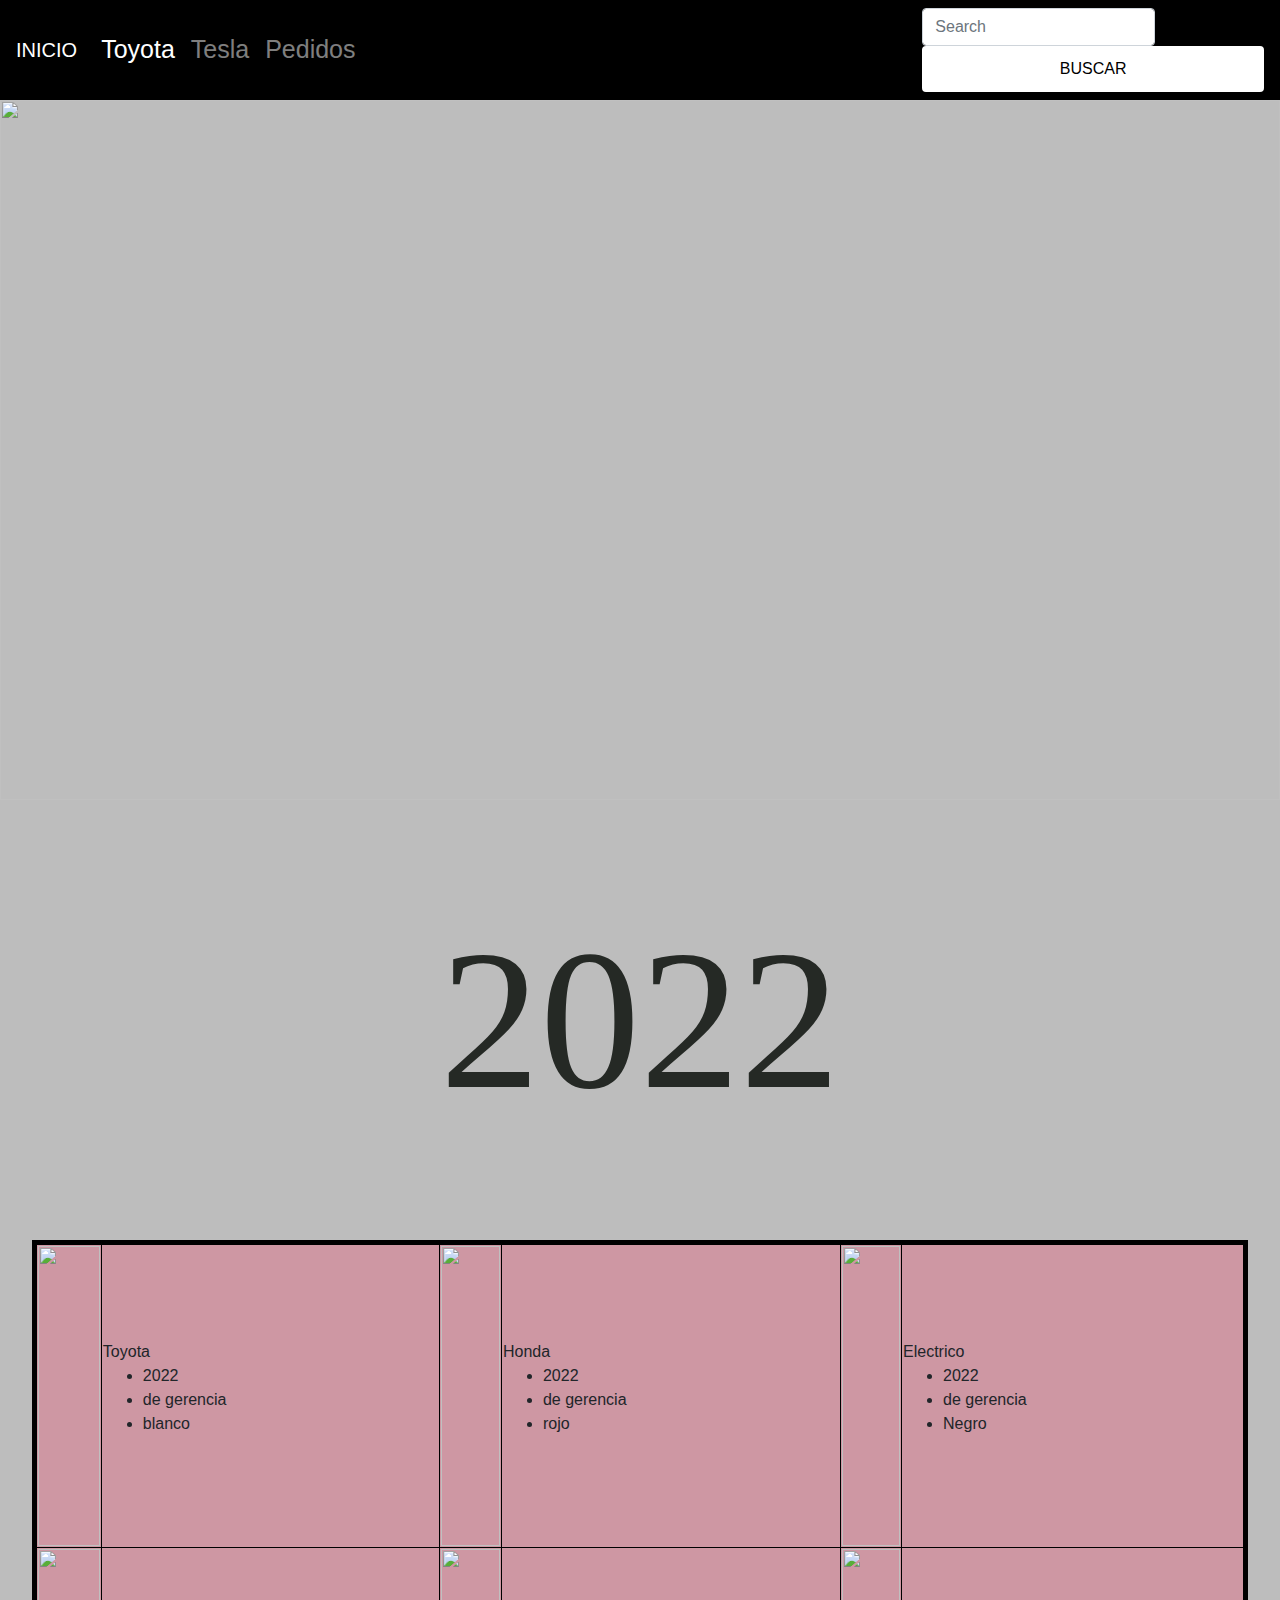
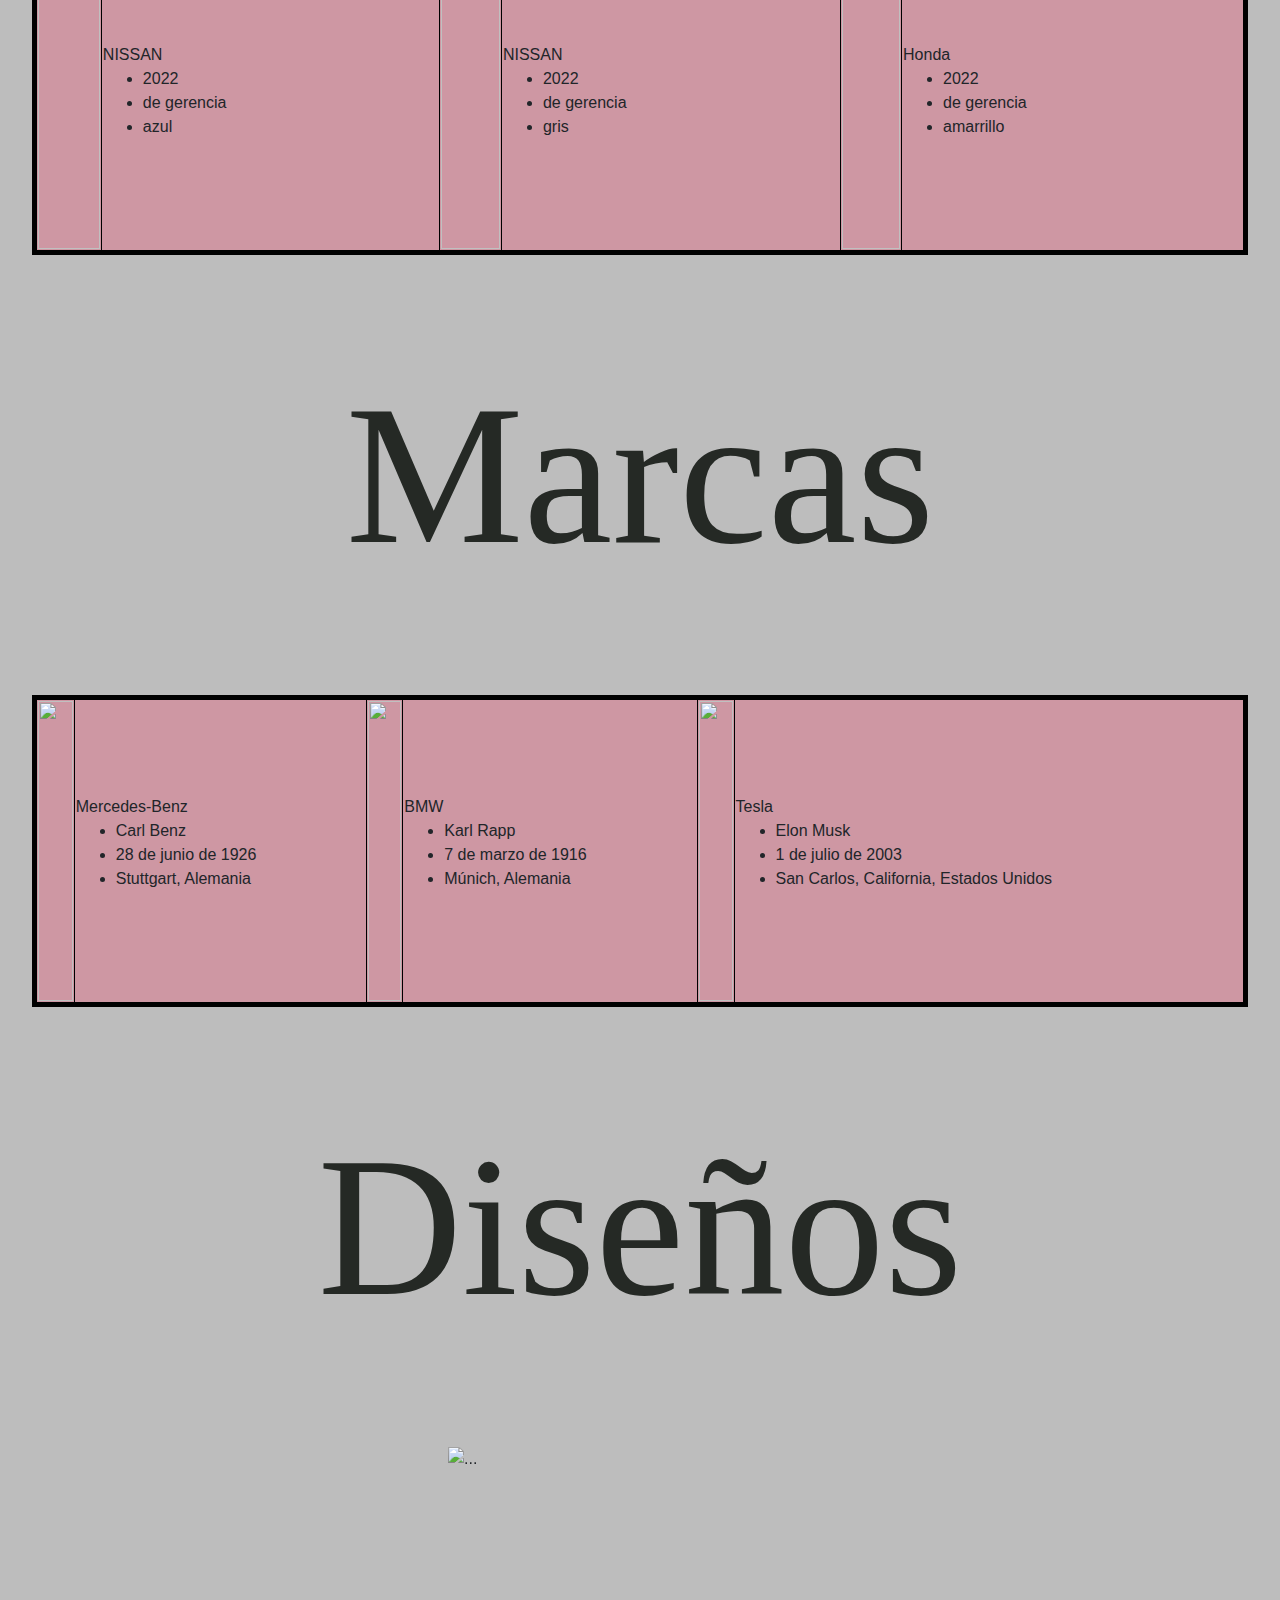
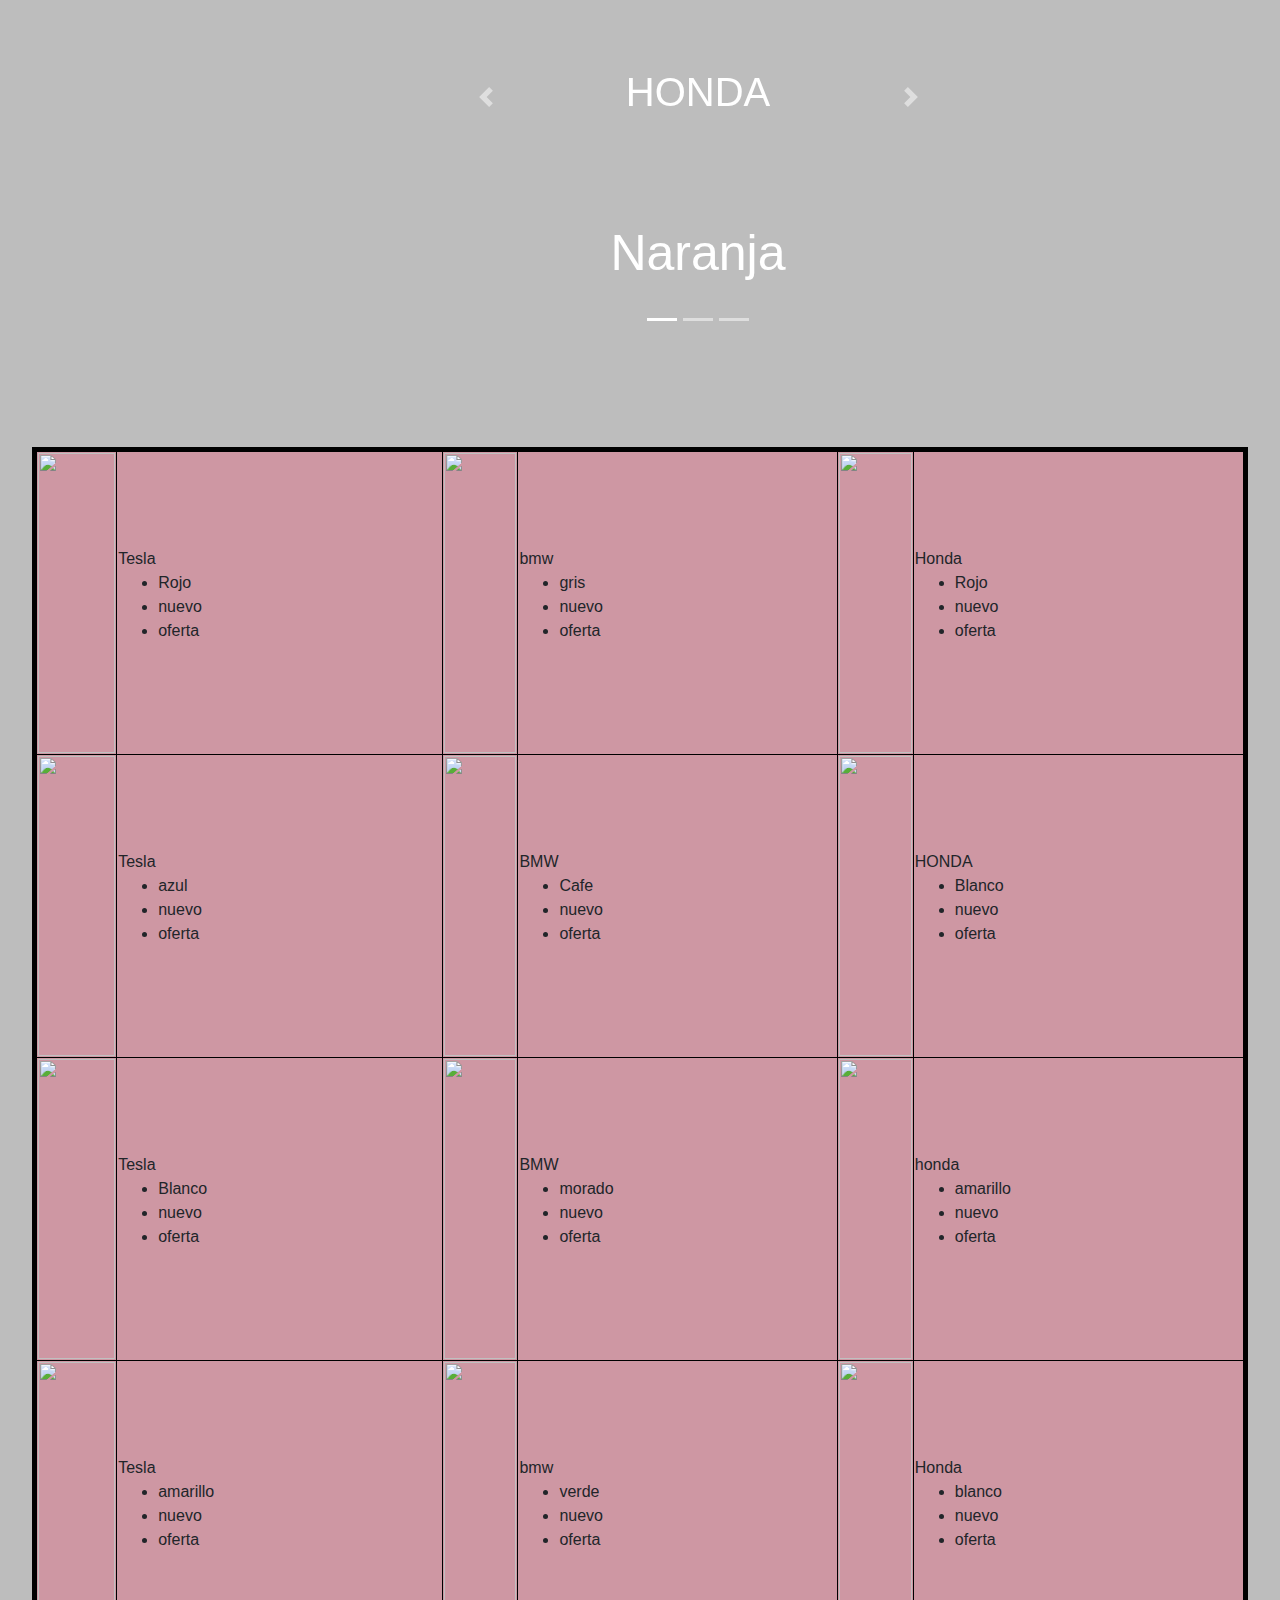
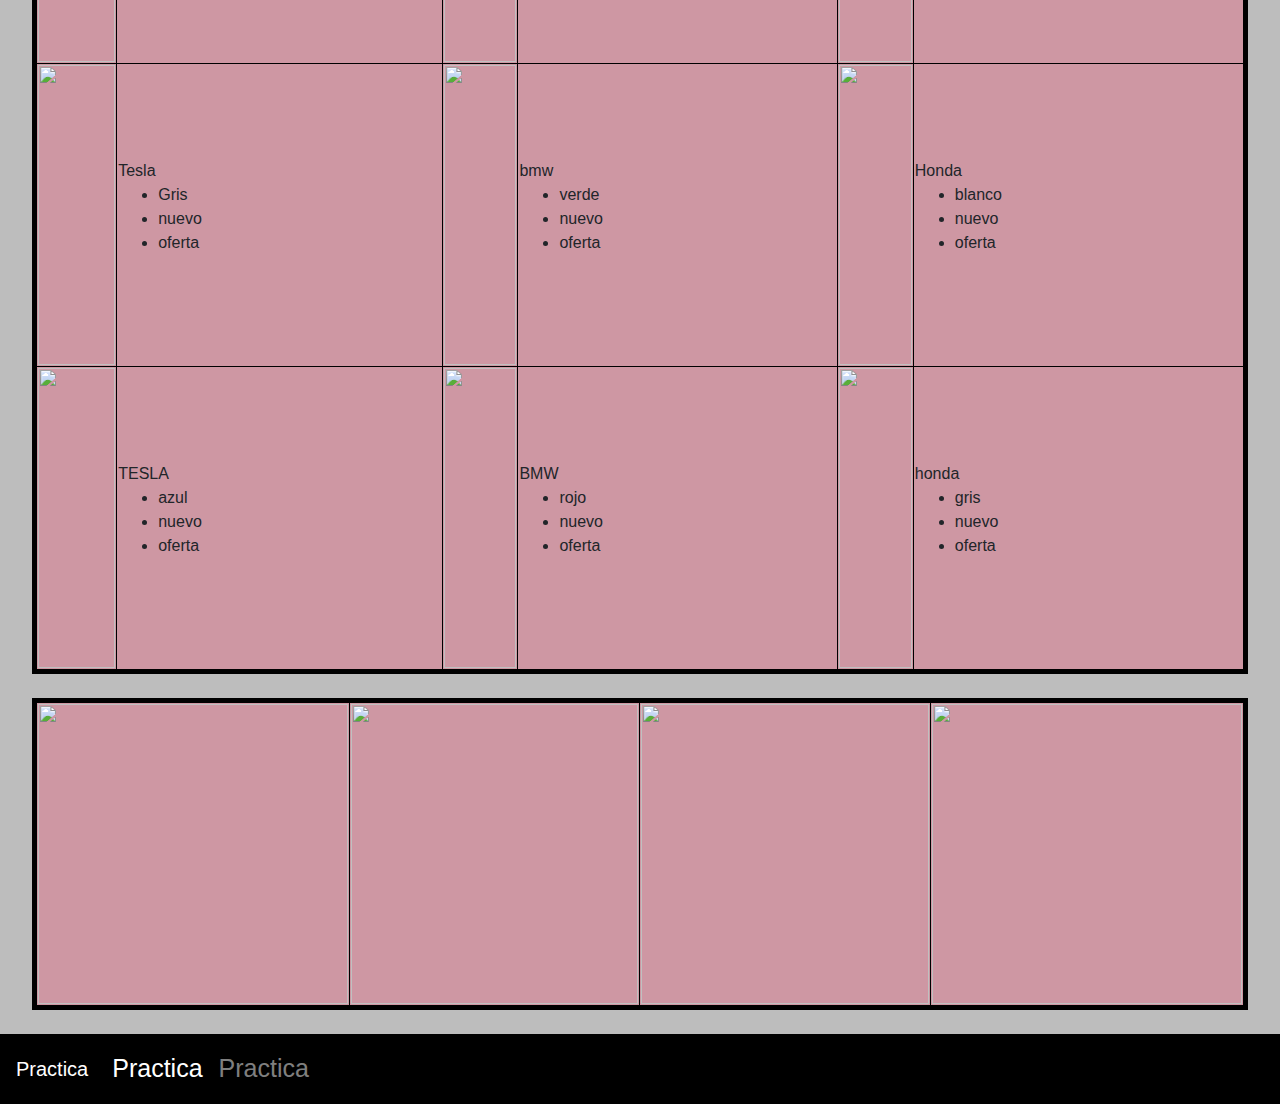
==== index.html @ 240632e0 "unpocomas commit" ====
<!DOCTYPE html>
<html lang="en">
<head>
    <meta charset="UTF-8">
    <meta name="viewport" content="width=device-width, initial-scale=1.0">
    <meta http-equiv="X-UA-Compatible" content="ie=edge">
    <title>Elias</title>
    <link rel="stylesheet" href="https://stackpath.bootstrapcdn.com/bootstrap/4.4.1/css/bootstrap.min.css" integrity="sha384-Vkoo8x4CGsO3+Hhxv8T/Q5PaXtkKtu6ug5TOeNV6gBiFeWPGFN9MuhOf23Q9Ifjh" crossorigin="anonymous">
</head>
<body>
  <nav class="navbar navbar-expand-lg navbar-dark bg-primary">
    <a class="navbar-brand" href="index.html">INICIO</a>
    <button class="navbar-toggler" type="button" data-toggle="collapse" data-target="#navbarTogglerDemo02" aria-controls="navbarTogglerDemo02" aria-expanded="false" aria-label="Toggle navigation">
      <span class="navbar-toggler-icon"></span>
    </button>
  
    <div class="collapse navbar-collapse" id="navbarTogglerDemo02">
      <ul class="navbar-nav mr-auto mt-2 mt-lg-0">
        <li class="nav-item active">
          <a class="nav-link" href="Toyota.html">Toyota<span class="sr-only">(current)</span></a>
        </li>
        <li class="nav-item">
          <a class="nav-link" href="Tesla.html">Tesla</a>
        </li>
        <li class="nav-item">
          <a class="nav-link" href="Pedidos.html" tabindex="4">Pedidos</a>
        </li>
      </ul>
      <form class="form-inline my-2 my-lg-0">
        <input class="form-control mr-sm-2" type="search" placeholder="Search">
        <button class="btn btn-outline-success my-2 my-sm-0 barra" type="submit">BUSCAR</button>
      </form>
    </div>
  </nav>  
    <div class="portada">            
        <img src="img/portada.jpg" alt="">
    </div>
    <h2 align="center">2022</h2>
    <table width=80% align=center border=3>
    <tr>
    <td><img src="img/toyota2022.jpg" WIDTH="100%"></td>
    <td>Toyota
    <ul>
    <li>2022</li>
    <li>de gerencia</li>
    <li>blanco</li>
    </ul>
    </td>
    <td><img src="img/honda2022.webp" WIDTH="100%"></td>
    <td>Honda
    <ul>
    <li>2022</li>
    <li>de gerencia</li>
    <li>rojo</li>
    </ul></td>
    <td><img src="img/electrico2022.webp" WIDTH="100%"></td>
    <td>Electrico
    <ul>
    <li>2022</li>
    <li>de gerencia</li>
    <li>Negro</li>
    </ul></td>
    </tr>
    <tr>
    <td><img src="img/nissan2022.jpg" WIDTH="100%"></td>
    <td>NISSAN
    <ul>
    <li>2022</li>
    <li>de gerencia</li>
    <li>azul</li>
    </ul></td>
    <td><img src="img/nissanpeque.jpg" WIDTH="100%"></td>
    <td>NISSAN
    <ul>
    <li>2022</li>
    <li>de gerencia</li>
    <li>gris</li>
    </ul></td>
    <td><img src="img/honda3.jpg" WIDTH="100%"></td>
    <td>Honda
    <ul>
    <li>2022</li>
    <li>de gerencia</li>
    <li>amarrillo</li>
    </ul></td>
    </tr>
    </tr>
    </table>
    <h2 align="center">Marcas</h2>
    <table width=80% align=center border=3>
    <tr>
    <td><img src="img/mercedeslogo.jpg" WIDTH="100%"></td>
    <td>Mercedes-Benz
    <ul>
    <li>Carl Benz</li>
    <li>28 de junio de 1926</li>
    <li>Stuttgart, Alemania</li>
    </ul>
    </td>
    <td><img src="img/bmwlogo.webp" WIDTH="100%"></td>
    <td>BMW
    <ul>
    <li>Karl Rapp</li>
    <li>7 de marzo de 1916</li>
    <li> Múnich, Alemania</li>
    </ul></td>
    <td><img src="img/teslalogo.jpg" WIDTH="100%"></td>
    <td>Tesla
    <ul>
    <li>Elon Musk</li>
    <li>1 de julio de 2003</li>
    <li>San Carlos, California, Estados Unidos</li>
    </ul></td>
    </tr>
    </table>
    <h2 align="center">Diseños</h2>
    <div class="container">
      <div class="row">
        <div id="carouselExampleCaptions" class="carousel slide" data-ride="carousel">
            <ol class="carousel-indicators">
              <li data-target="#carouselExampleCaptions" data-slide-to="0" class="active"></li>
              <li data-target="#carouselExampleCaptions" data-slide-to="1"></li>
              <li data-target="#carouselExampleCaptions" data-slide-to="2"></li>
            </ol>
          <div class="carousel-inner">
            <div class="carousel-item active">
            <img src="img/carrusel1.jpg" class="d-block w-100" alt="...">
          <div class="carousel-caption d-none d-md-block">
            <h5>HONDA</h5>
            <p>Naranja</p>
          </div>
        </div>
        <div class="carousel-item">
          <img src="img/carrusel2.jpg" class="d-block w-100" alt="...">
          <div class="carousel-caption d-none d-md-block">
            <h5>HONDA</h5>
            <p>Rojo</p>
          </div>
        </div>
        <div class="carousel-item">
          <img src="img/carrusel3.webp" class="d-block w-100" alt="...">
          <div class="carousel-caption d-none d-md-block">
            <h5>HONDA</h5>
            <p>Gris</p>
          </div>
        </div>
      </div>
      <a class="carousel-control-prev" href="#carouselExampleCaptions" role="button" data-slide="prev">
        <span class="carousel-control-prev-icon" aria-hidden="true"></span>
        <span class="sr-only">Previous</span>
      </a>
      <a class="carousel-control-next" href="#carouselExampleCaptions" role="button" data-slide="next">
        <span class="carousel-control-next-icon" aria-hidden="true"></span>
        <span class="sr-only">Next</span>
      </a>
    </div>
        </div>
    </div>
    
    <table width=80% align=center border=3>
    <tr>
    <td><img src="img/tesla1.jpg" WIDTH="100%"></td>
    <td>Tesla
    <ul>
    <li>Rojo</li>
    <li>nuevo</li>
    <li>oferta</li>
    </ul>
    </td>
    <td><img src="img/bmw1.jpg" WIDTH="100%"></td>
    <td>bmw
    <ul>
    <li>gris</li>
    <li>nuevo</li>
    <li>oferta</li>
    </ul></td>
    <td><img src="img/honda1.webp" WIDTH="100%"></td>
    <td>Honda
    <ul>
    <li>Rojo</li>
    <li>nuevo</li>
    <li>oferta</li>
    </ul></td>
    </tr>
    <tr>
    <td><img src="img/tesla2.jpg" WIDTH="100%"></td>
    <td>Tesla
    <ul>
    <li>azul</li>
    <li>nuevo</li>
    <li>oferta</li>
    </ul></td>
    <td><img src="img/bmw2.jpg" WIDTH="100%"></td>
    <td>BMW
    <ul>
    <li>Cafe</li>
    <li>nuevo</li>
    <li>oferta</li>
    </ul></td>
    <td><img src="img/honda2.jpg" WIDTH="100%"></td>
    <td>HONDA
    <ul>
    <li>Blanco</li>
    <li>nuevo</li>
    <li>oferta</li>
    </ul></td>
    </tr>
    <tr>
    <td><img src="img/tesla3.jpg" WIDTH="100%"></td>
    <td>Tesla
    <ul>
    <li>Blanco</li>
    <li>nuevo</li>
    <li>oferta</li>
    </ul>
    </td>
    <td><img src="img/bmw3.jpg" WIDTH="100%"></td>
    <td>BMW
    <ul>
    <li>morado</li>
    <li>nuevo</li>
    <li>oferta</li>
    </ul></td>
    <td><img src="img/honda3.jpg" WIDTH="100%"></td>
    <td>honda
    <ul>
    <li>amarillo</li>
    <li>nuevo</li>
    <li>oferta</li>
    </ul></td>
    </tr>
    <tr>
    <td><img src="img/tesla4v.jpg" WIDTH="100%"></td>
    <td>Tesla
    <ul>
    <li>amarillo</li>
    <li>nuevo</li>
    <li>oferta</li>
    </ul></td>
    <td><img src="img/bmw4.jpg" WIDTH="100%"></td>
    <td>bmw
    <ul>
    <li>verde</li>
    <li>nuevo</li>
    <li>oferta</li>
    </ul></td>
    <td><img src="img/honda4.jpg" WIDTH="100%"></td>
    <td>Honda
    <ul>
    <li>blanco</li>
    <li>nuevo</li>
    <li>oferta</li>
    </ul></td>
    </tr>
    <tr>
    <td><img src="img/tesla5.webp" WIDTH="100%"></td>
    <td>Tesla
    <ul>
    <li>Gris</li>
    <li>nuevo</li>
    <li>oferta</li>
    </ul>
    </td>
    <td><img src="img/bmw5.jpg" WIDTH="100%"></td>
    <td>bmw
    <ul>
    <li>verde</li>
    <li>nuevo</li>
    <li>oferta</li>
    </ul></td>
    <td><img src="img/honda5.jpg" WIDTH="100%"></td>
    <td>Honda
    <ul>
    <li>blanco</li>
    <li>nuevo</li>
    <li>oferta</li>
    </ul></td>
    </tr>
    <tr>
    <td><img src="img/tesla6.webp" WIDTH="100%"></td>
    <td>TESLA
    <ul>
    <li>azul</li>
    <li>nuevo</li>
    <li>oferta</li>
    </ul></td>
    <td><img src="img/bmw6.jpg" WIDTH="100%"></td>
    <td>BMW
    <ul>
    <li>rojo</li>
    <li>nuevo</li>
    <li>oferta</li>
    </ul></td>
    <td><img src="img/honda6.jpg" WIDTH="100%"></td>
    <td>honda
    <ul>
    <li>gris</li>
    <li>nuevo</li>
    <li>oferta</li>
    </ul></td>
    </tr>
    </table>
    <br>
    <table width=80% align=center border=3>
    <tr>
    <td><a href="https://www.facebook.com/"><img src="img/facebook.png" WIDTH="100%"></a></td>
    <td><a href="https://www.instagram.com/"><img src="img/insta.webp" WIDTH="100%"></a></td>
    <td><a href="https://www.youtube.com/"><img src="img/you.jpg" WIDTH="100%"></a></td>
    <td><a href="https://www.whatsapp.com/?lang=es"><img src="img/WhatsApp.webp" WIDTH="100%"></a></td>
    </tr>
    </table>
    <br>
    <nav class="navbar navbar-expand-lg navbar-dark bg-primary">
      <a class="navbar-brand" href="gatolaser.html">Practica</a>
      <button class="navbar-toggler" type="button" data-toggle="collapse" data-target="#navbarTogglerDemo02" aria-controls="navbarTogglerDemo02" aria-expanded="false" aria-label="Toggle navigation">
        <span class="navbar-toggler-icon"></span>
      </button>
    
      <div class="collapse navbar-collapse" id="navbarTogglerDemo02">
        <ul class="navbar-nav mr-auto mt-2 mt-lg-0">
          <li class="nav-item active">
            <a class="nav-link" href="juanito perez.html">Practica<span class="sr-only">(current)</span></a>
          </li>
          <li class="nav-item">
            <a class="nav-link" href="tacosaurio.html">Practica</a>
          </li>
        </ul>
      </div>
    </nav>  
    <script src="https://code.jquery.com/jquery-3.4.1.slim.min.js" integrity="sha384-J6qa4849blE2+poT4WnyKhv5vZF5SrPo0iEjwBvKU7imGFAV0wwj1yYfoRSJoZ+n" crossorigin="anonymous"></script>
    <script src="https://cdn.jsdelivr.net/npm/popper.js@1.16.0/dist/umd/popper.min.js" integrity="sha384-Q6E9RHvbIyZFJoft+2mJbHaEWldlvI9IOYy5n3zV9zzTtmI3UksdQRVvoxMfooAo" crossorigin="anonymous"></script>
    <script src="https://stackpath.bootstrapcdn.com/bootstrap/4.4.1/js/bootstrap.min.js" integrity="sha384-wfSDF2E50Y2D1uUdj0O3uMBJnjuUD4Ih7YwaYd1iqfktj0Uod8GCExl3Og8ifwB6" crossorigin="anonymous"></script>
    <style>
      body{
        background-color: rgb(189, 189, 189);
      }
      h2{
        margin-top: 100px;
        margin-bottom: 100px;
        font-size: 200px;
        font-family: fantasy;
        color: rgb(37, 41, 37);
      }
      table{
        width: 95%;
        height: 300px;
        background-color: rgb(206, 151, 163);
        border: 5px solid rgb(0, 0, 0);
      }
      table img{
        width: 100%;
        height: 300px;
      }
      .td{
        font-family: 'Franklin Gothic Medium', 'Arial Narrow', Arial, sans-serif;
        text-align: center;
        font-size: 30px;
        border: 5px solid rgb(156, 109, 48);
      }
      a{
          color: rgb(255, 255, 255);
          font-size: 25px;
      }
      .td:hover{
        background-color: rgb(255, 156, 27);
     }
      .td a:hover{
        text-decoration: none;
        color: white;
      }
      .menu{
        height: 100px;
        width: 100%;
        margin: 0 auto;
      }
      .buscar{
        position:absolute;
        padding: 5px;
        width: 100%;
      }
      .buscar input{
        width: 100%;
        height: 40px;
        padding: 0 20px;
        font-size: 18px;
        color: black;
        outline: none;
        border: 3px solid rgb(0, 0, 0);
        border-radius: 30%;
      }
      .portada{
        width: 100%;
      }
      .portada img{
        width: 100%;
        height: 700px;
      }
      button{
        width: 100%;
        height: 60%;
        background-color: rgb(219, 149, 68);
        border: none;
        border-radius: 30px;
        font-size: 30%;
      }
      button:hover{
        width: 100%;
        height: 60%;
        background-color: rgb(62, 85, 66);
        border: none;
        border-radius: 30px;
      }
      .barra{
        background-color: white;
        color: #000000;
        width: 100%;
        margin: 0 auto;
        border: 5px solid white;
      }
      .barra:hover{
        background-color: rgb(158, 156, 156);
        width: 100%;
        margin: 0 auto;
        border: 5px solid  rgb(158, 156, 156);
      }
      .container{
        margin-bottom: 100px;
        width: 500px;
        height: 500px;
        margin-left: 35%;
      }
      .container img{
        width: 500px;
        height: 500px;
      }
      .container p{
        color: black;
      }
      .carousel-inner{
        width: 500px;
      }
      .carousel-inner p{
        margin-top: 100px;
          font-size: 50px;
          color: rgb(255, 255, 255);
          font-family: 'Franklin Gothic Medium', 'Arial Narrow', Arial, sans-serif;
      }
      .carousel-inner h5{
        margin-bottom: 10px;
          font-size: 40px;
          color: rgb(255, 255, 255);
          font-family: 'Franklin Gothic Medium', 'Arial Narrow', Arial, sans-serif;
      }
      .GO{
        background-color: rgb(218, 154, 70);
        border: 5px solid rgb(156, 109, 48);
        width: 50%;
        margin-left: 0;
        text-align: center;
        text-decoration: none;
        color: white;
      }
      .GO div{
        width: 100%;
        border: 5px solid rgb(156, 109, 48);
      }
      .bg-primary {
    background-color: #000000!important;
}
</style>
    <script src="https://code.jquery.com/jquery-3.4.1.slim.min.js" integrity="sha384-J6qa4849blE2+poT4WnyKhv5vZF5SrPo0iEjwBvKU7imGFAV0wwj1yYfoRSJoZ+n" crossorigin="anonymous"></script>
    <script src="https://cdn.jsdelivr.net/npm/popper.js@1.16.0/dist/umd/popper.min.js" integrity="sha384-Q6E9RHvbIyZFJoft+2mJbHaEWldlvI9IOYy5n3zV9zzTtmI3UksdQRVvoxMfooAo" crossorigin="anonymous"></script>
    <script src="https://stackpath.bootstrapcdn.com/bootstrap/4.4.1/js/bootstrap.min.js" integrity="sha384-wfSDF2E50Y2D1uUdj0O3uMBJnjuUD4Ih7YwaYd1iqfktj0Uod8GCExl3Og8ifwB6" crossorigin="anonymous"></script>
    </body>
</html>
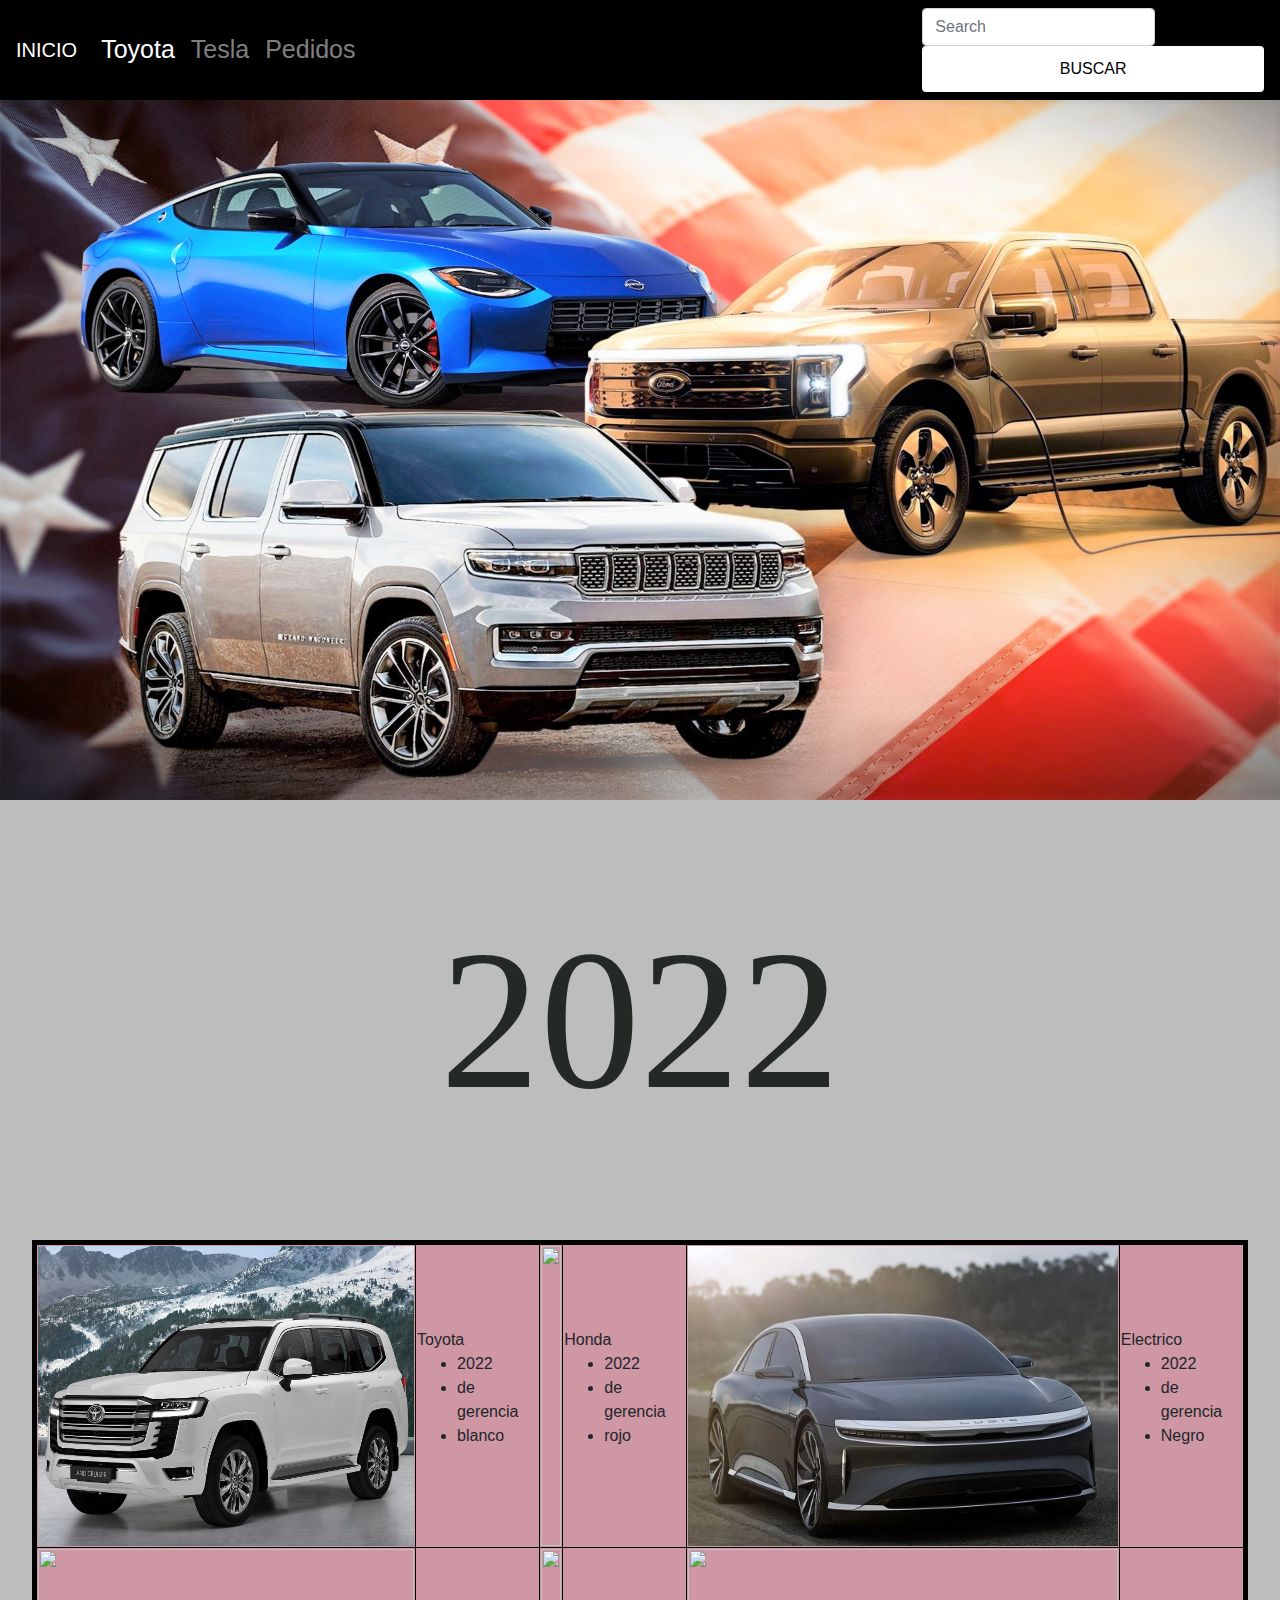
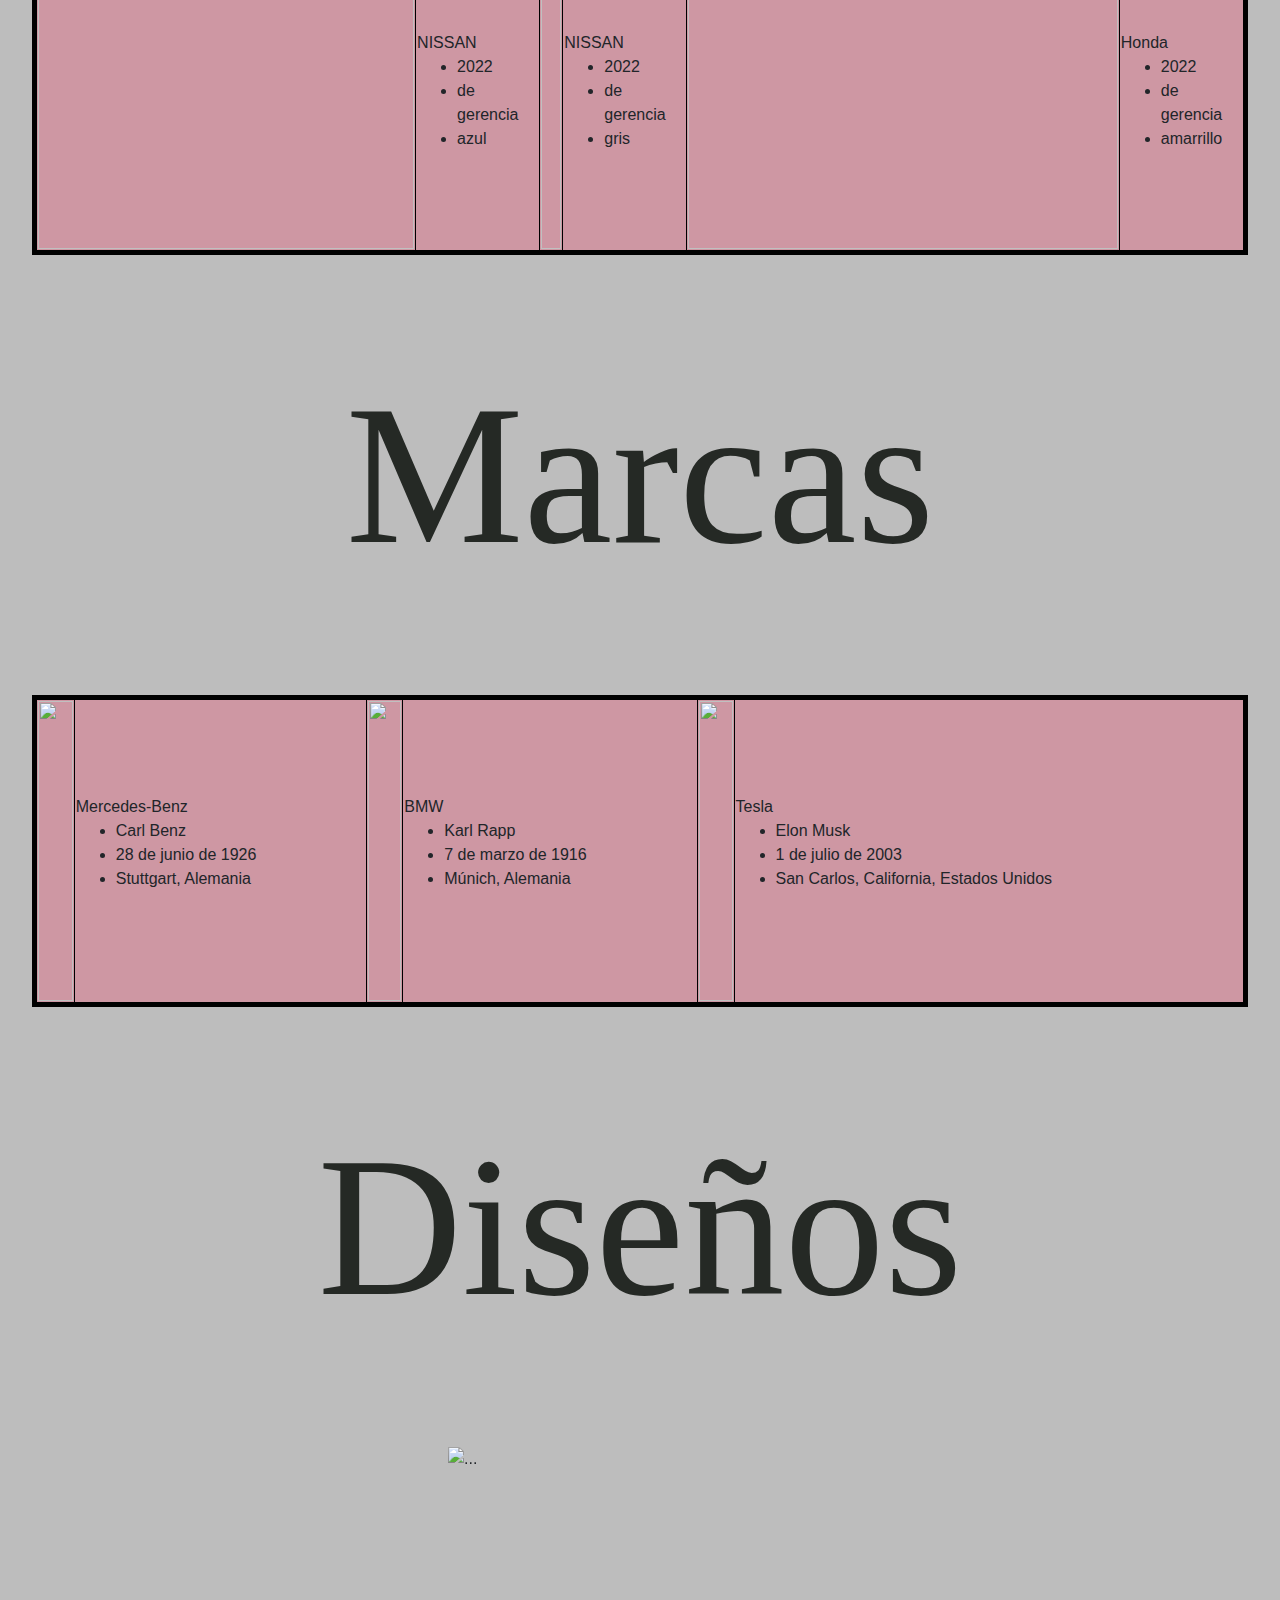
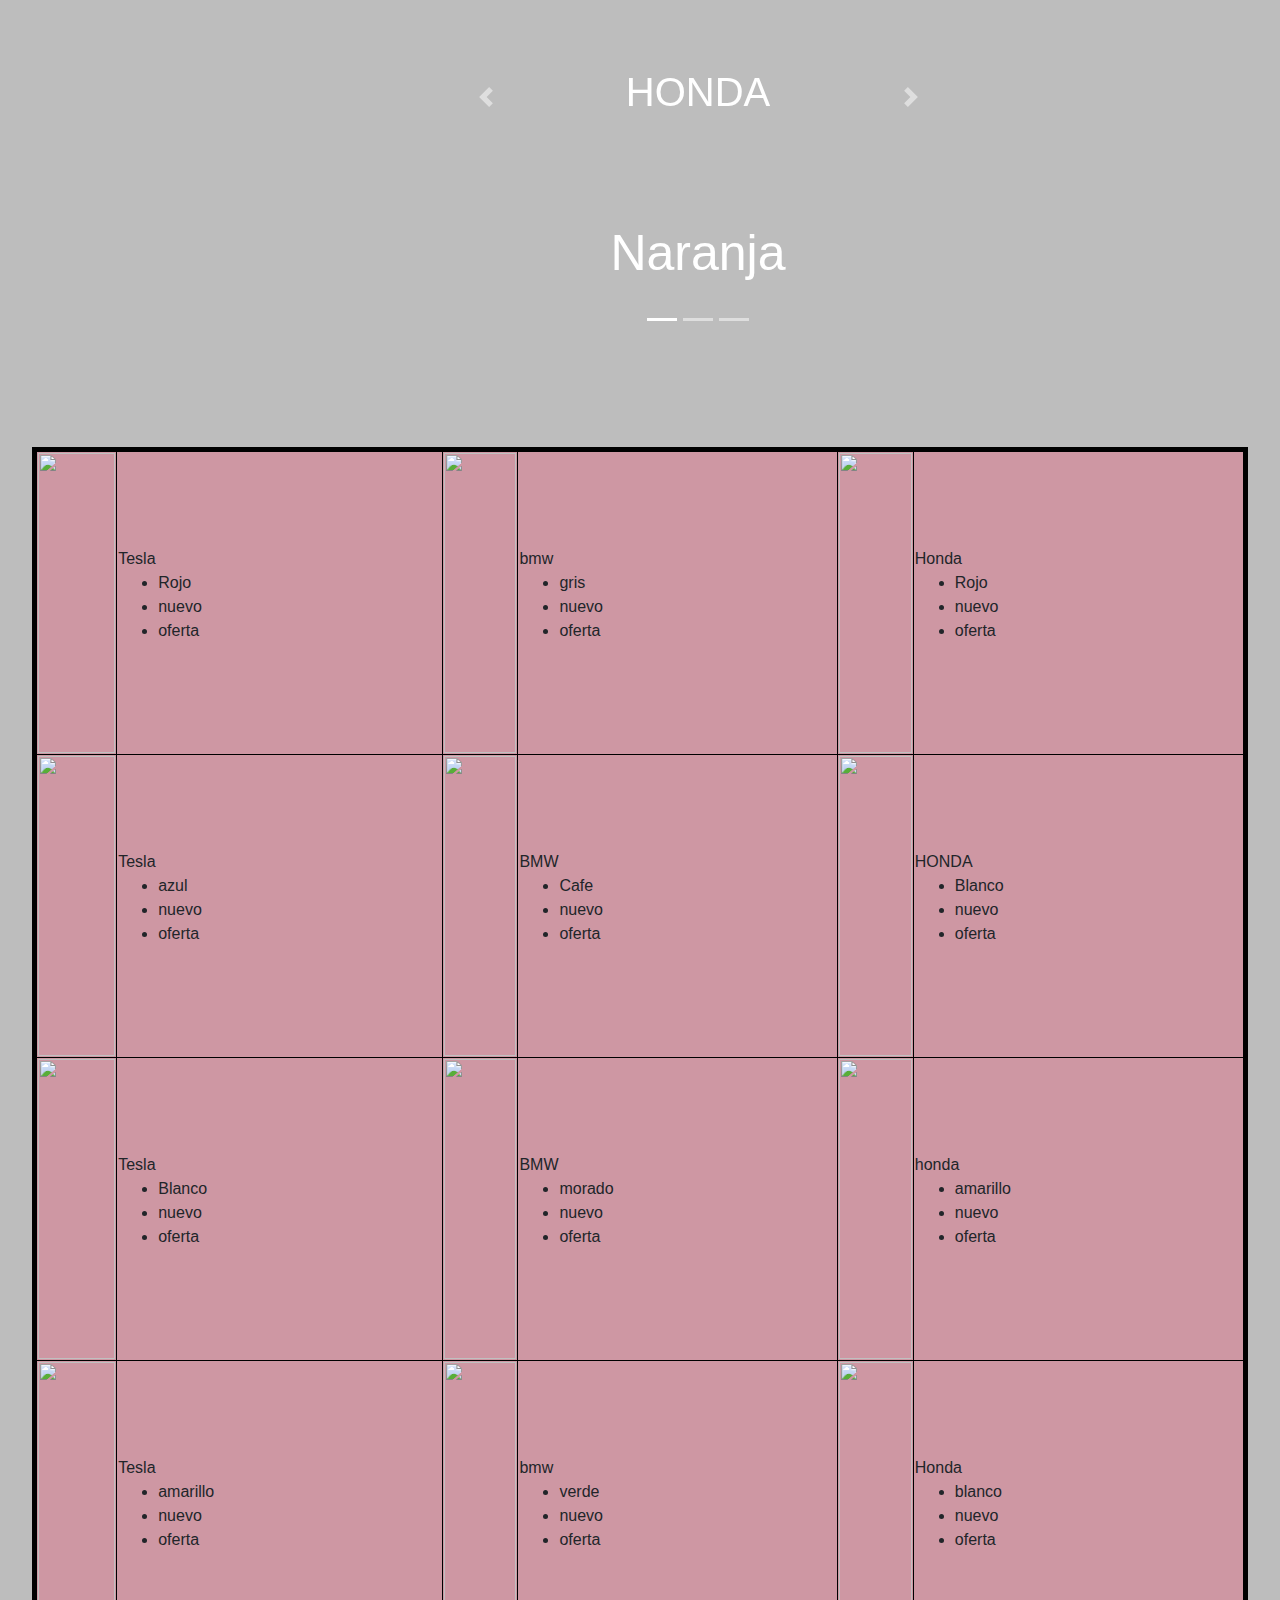
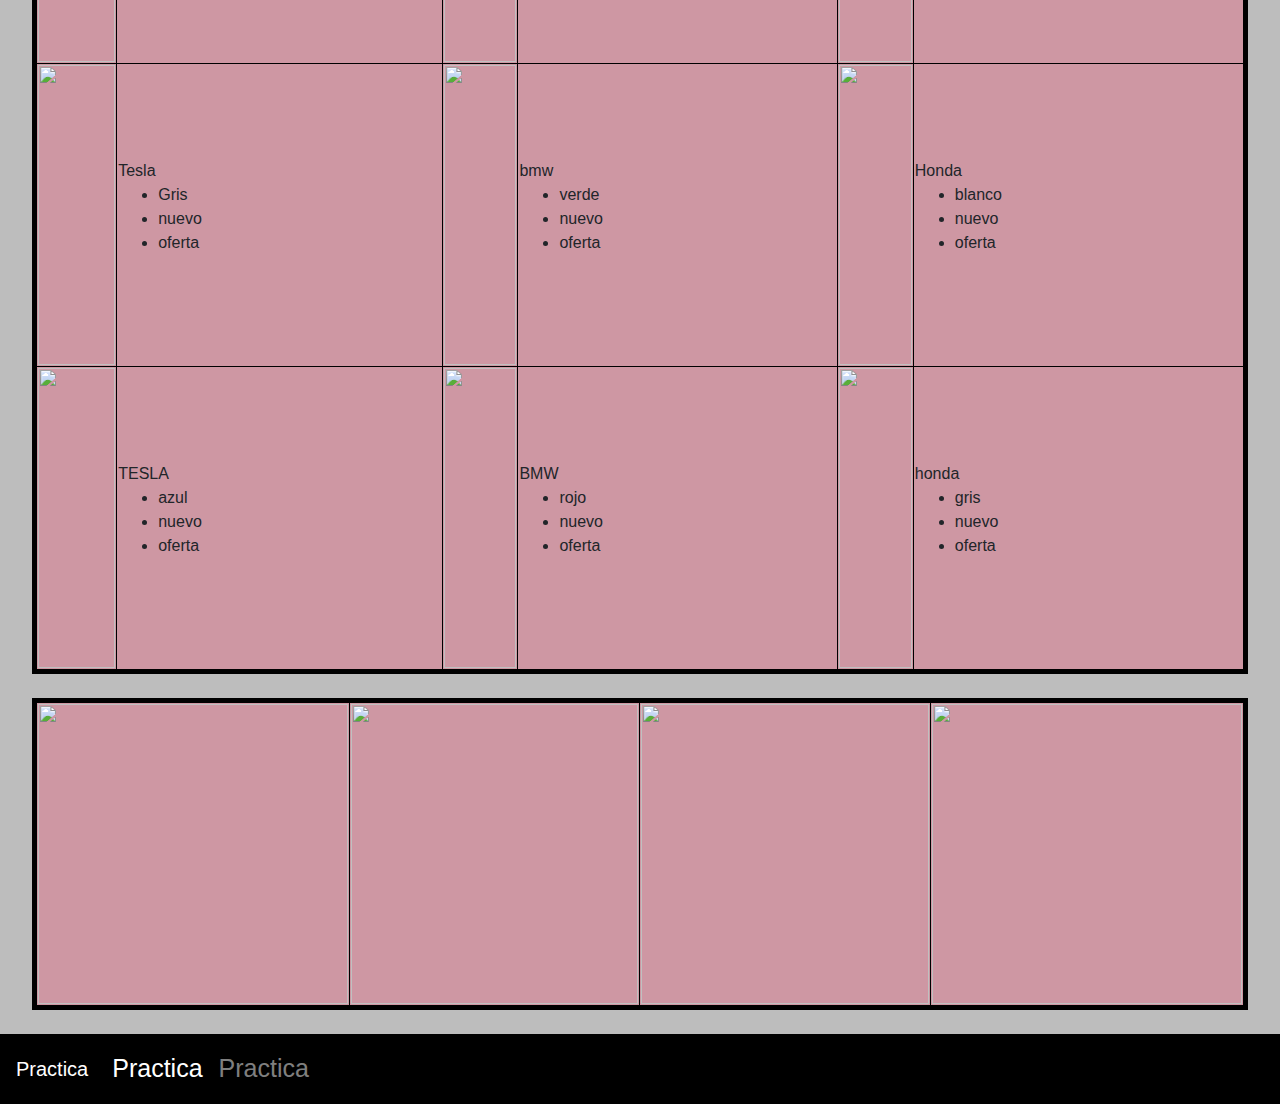
==== commit 76003721: "nose commit" ====
--- a/index.html
+++ b/index.html
@@ -33,12 +33,12 @@
     </div>
   </nav>  
     <div class="portada">            
-        <img src="img/portada.jpg" alt="">
+        <img src="portada.jpg" alt="">
     </div>
     <h2 align="center">2022</h2>
     <table width=80% align=center border=3>
     <tr>
-    <td><img src="img/toyota2022.jpg" WIDTH="100%"></td>
+    <td><img src="toyota2022.jpg" WIDTH="100%"></td>
     <td>Toyota
     <ul>
     <li>2022</li>
@@ -53,7 +53,7 @@
     <li>de gerencia</li>
     <li>rojo</li>
     </ul></td>
-    <td><img src="img/electrico2022.webp" WIDTH="100%"></td>
+    <td><img src="electrico2022.webp" WIDTH="100%"></td>
     <td>Electrico
     <ul>
     <li>2022</li>
@@ -472,4 +472,4 @@
     <script src="https://cdn.jsdelivr.net/npm/popper.js@1.16.0/dist/umd/popper.min.js" integrity="sha384-Q6E9RHvbIyZFJoft+2mJbHaEWldlvI9IOYy5n3zV9zzTtmI3UksdQRVvoxMfooAo" crossorigin="anonymous"></script>
     <script src="https://stackpath.bootstrapcdn.com/bootstrap/4.4.1/js/bootstrap.min.js" integrity="sha384-wfSDF2E50Y2D1uUdj0O3uMBJnjuUD4Ih7YwaYd1iqfktj0Uod8GCExl3Og8ifwB6" crossorigin="anonymous"></script>
     </body>
-</html>+</html>
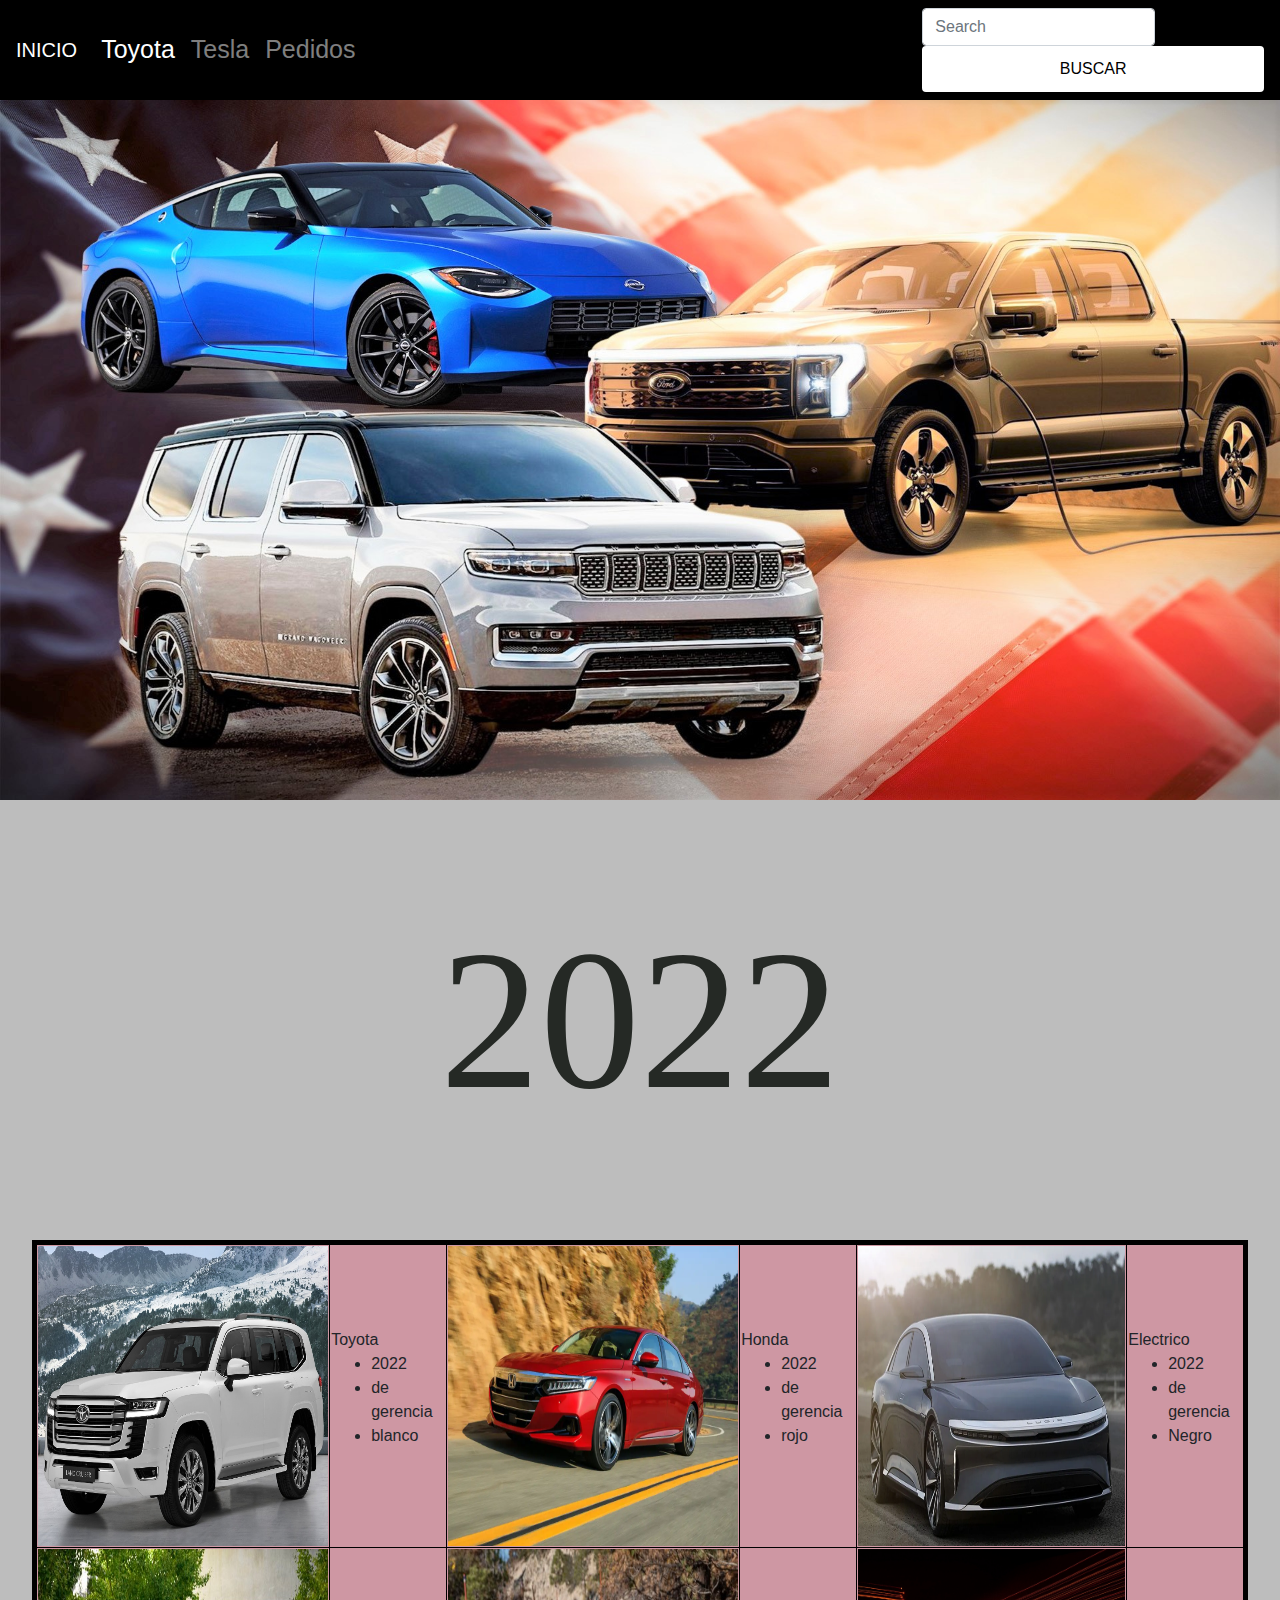
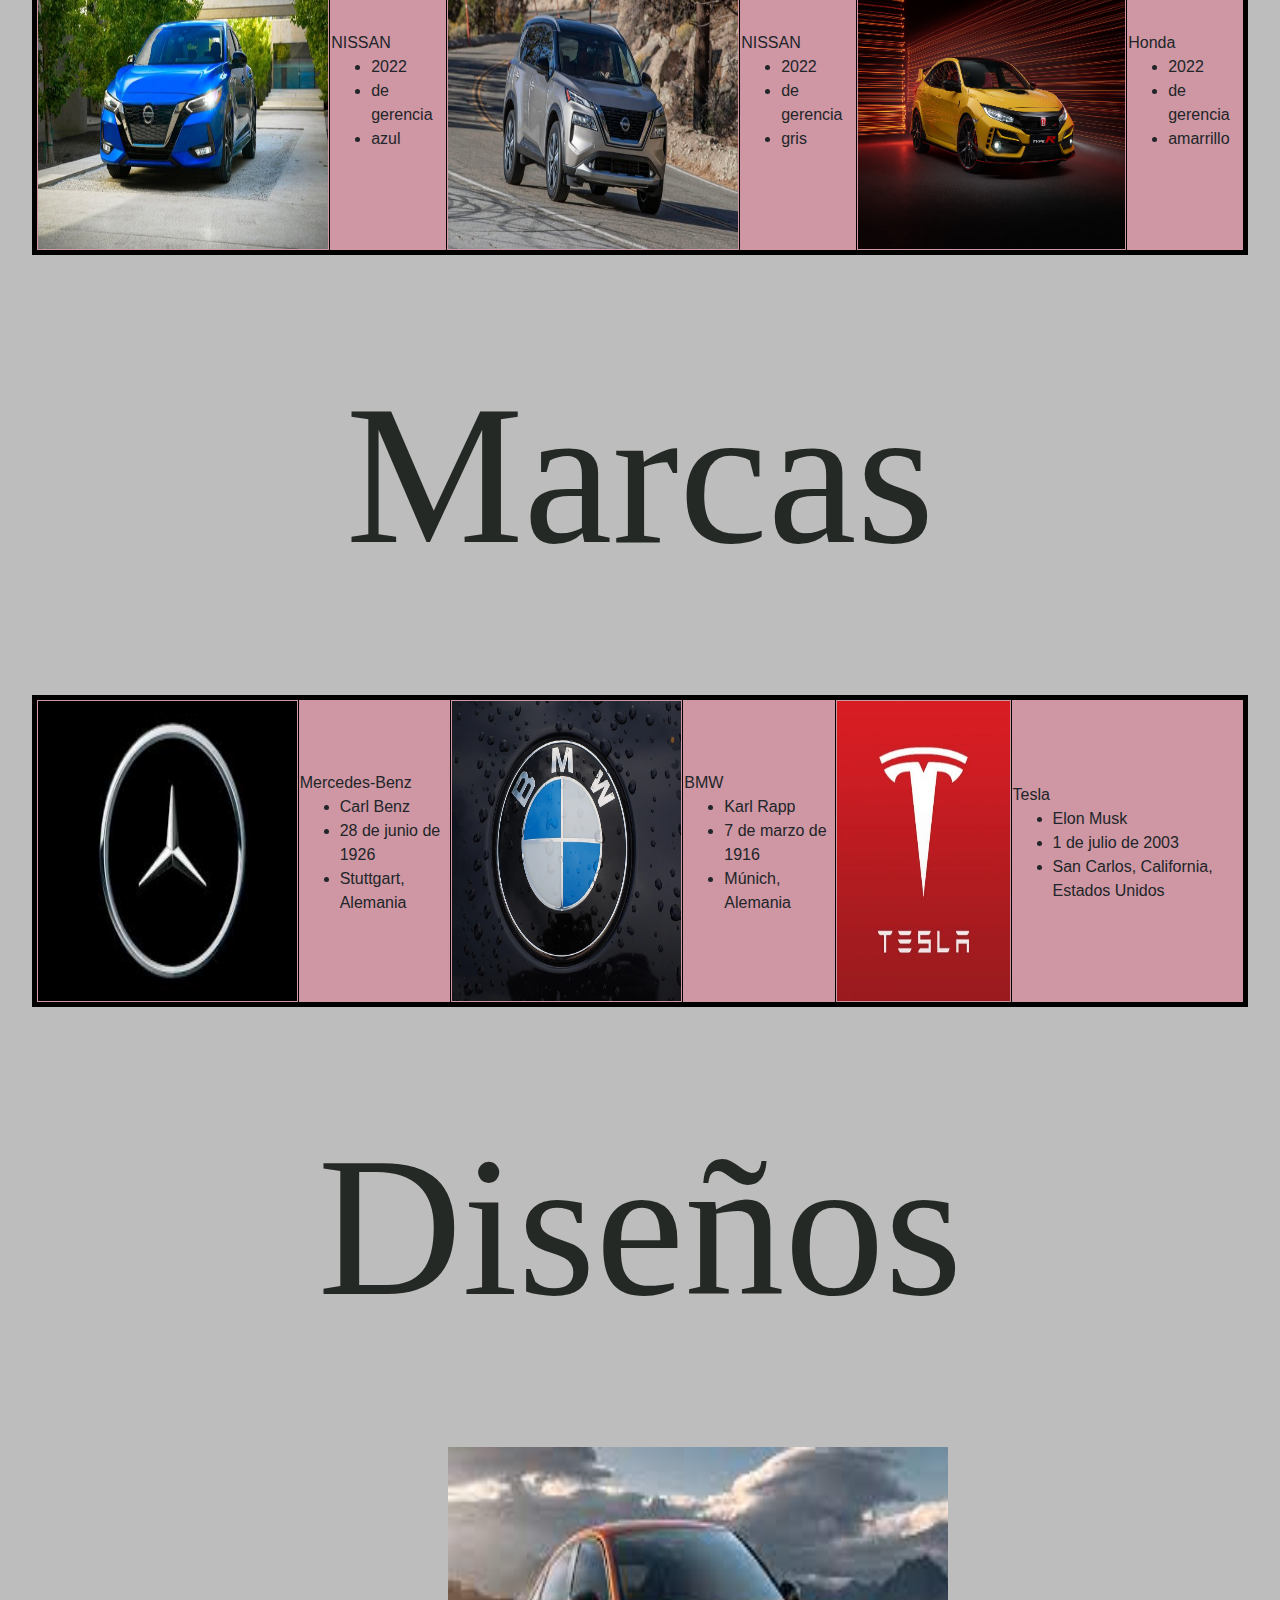
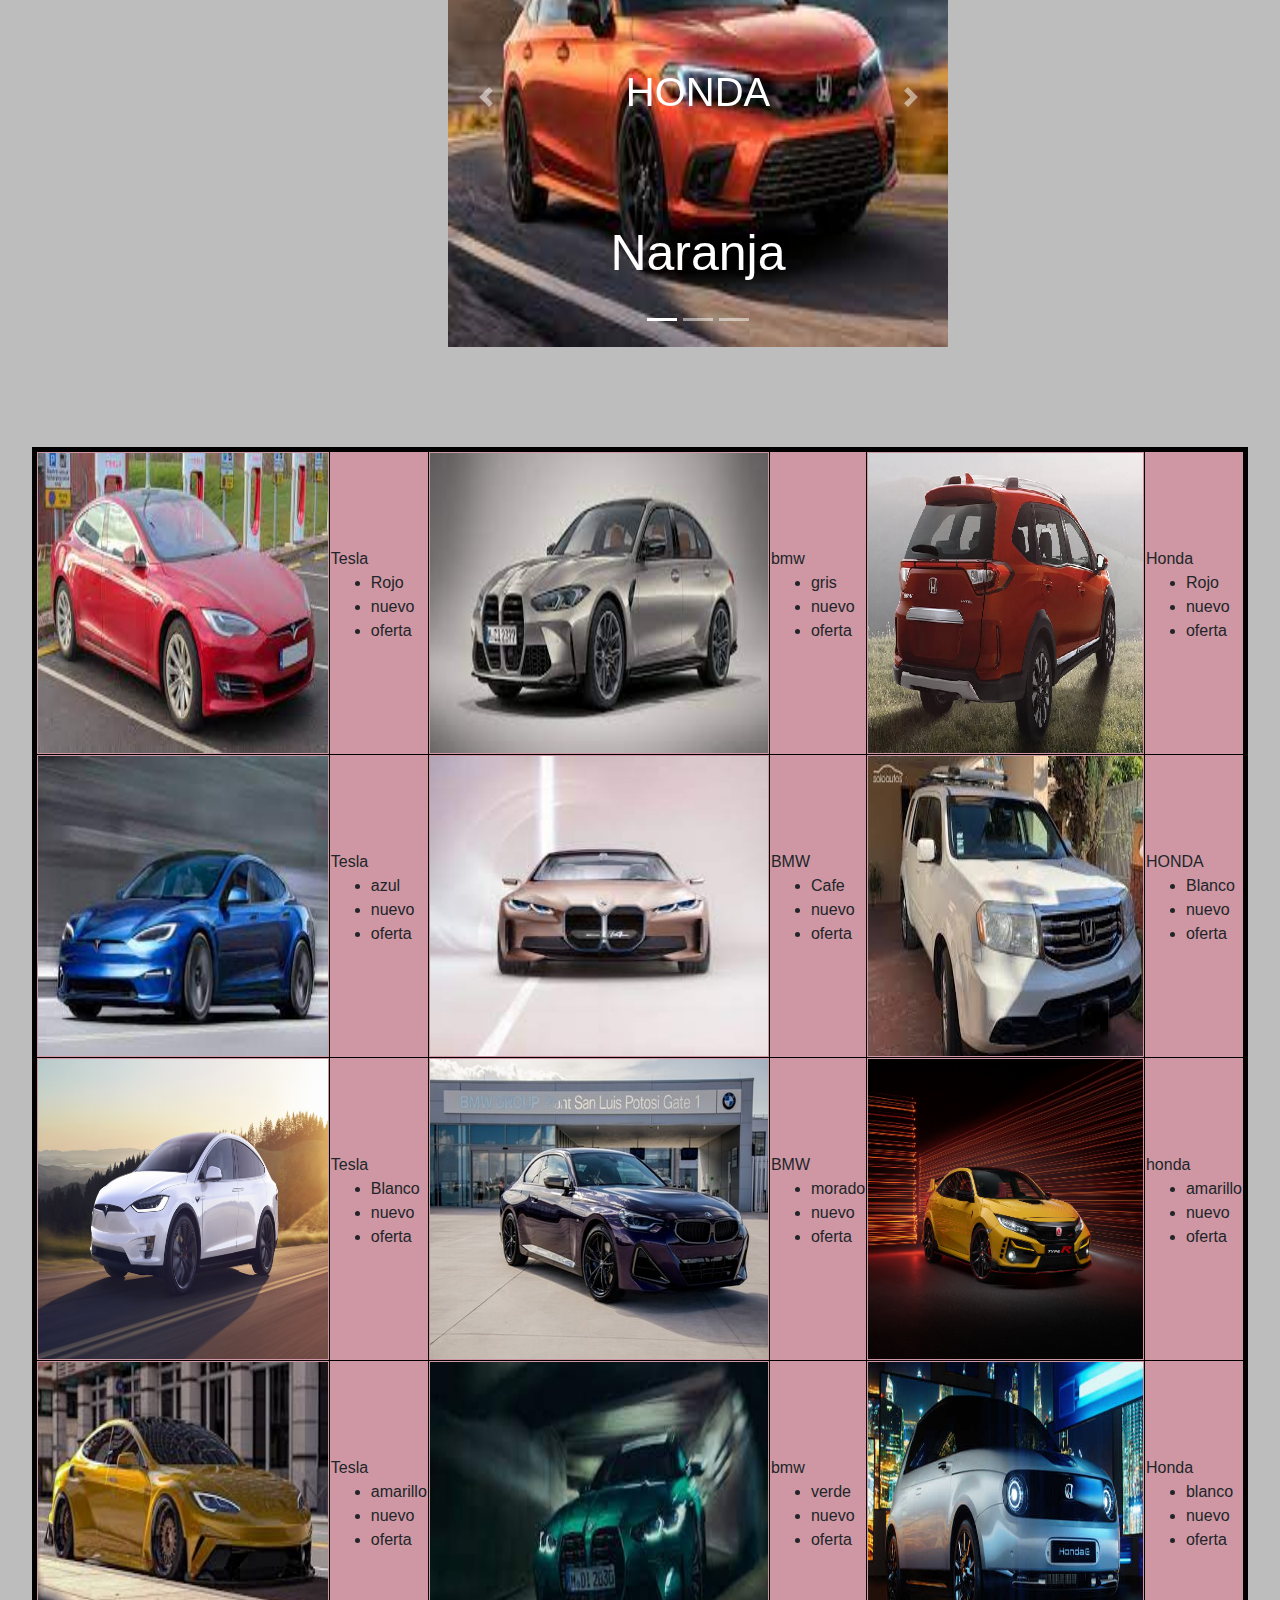
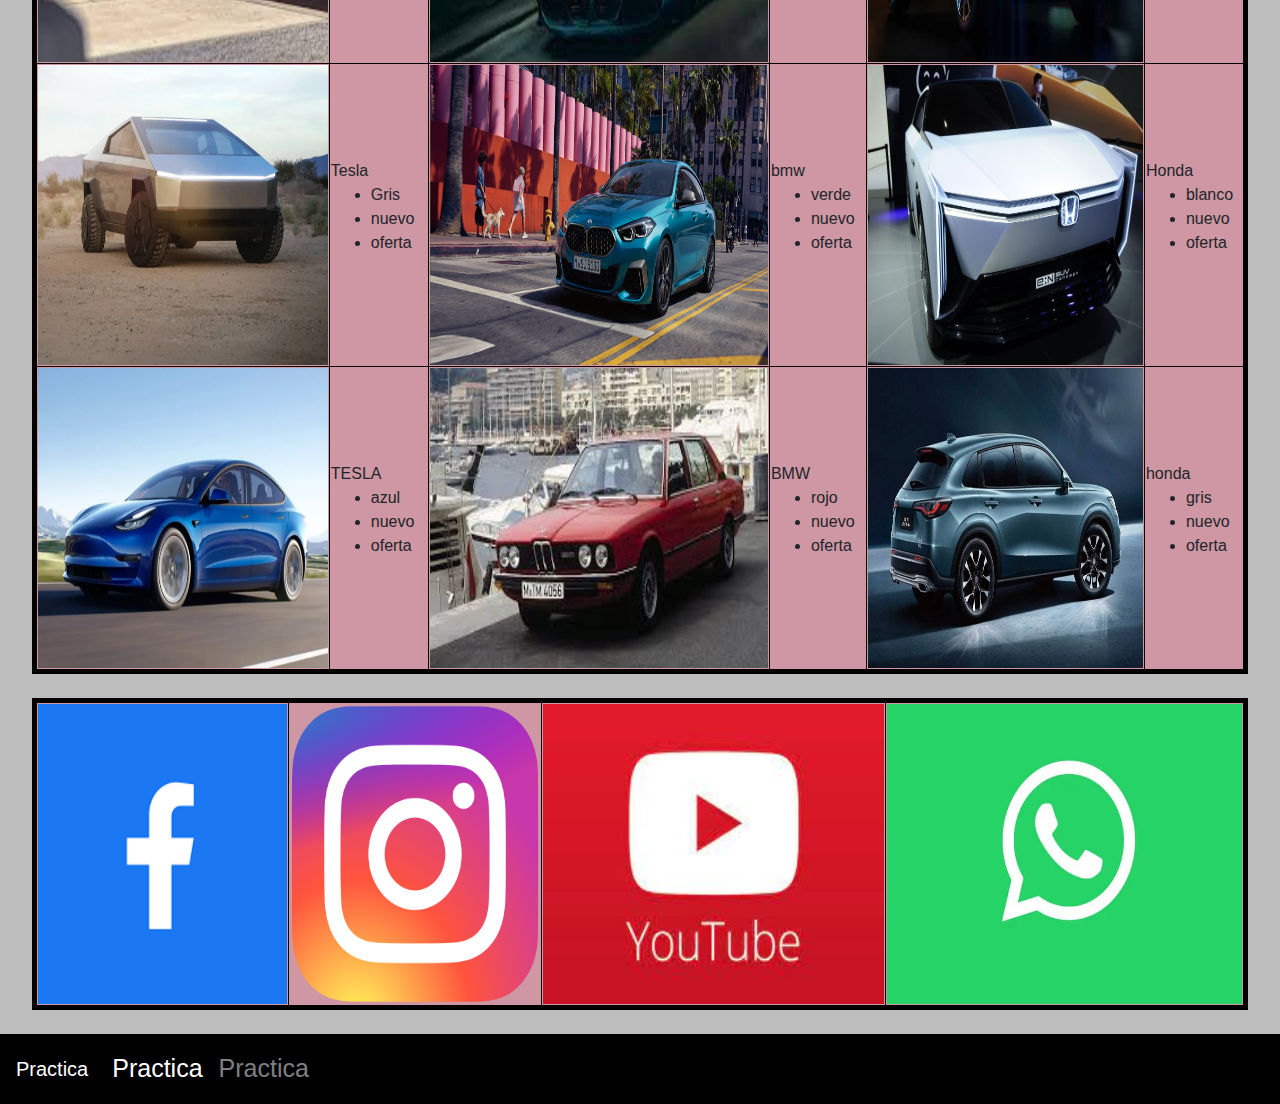
==== commit 6f5d9488: "img commit" ====
--- a/index.html
+++ b/index.html
@@ -46,7 +46,7 @@
     <li>blanco</li>
     </ul>
     </td>
-    <td><img src="img/honda2022.webp" WIDTH="100%"></td>
+    <td><img src="honda2022.webp" WIDTH="100%"></td>
     <td>Honda
     <ul>
     <li>2022</li>
@@ -62,21 +62,21 @@
     </ul></td>
     </tr>
     <tr>
-    <td><img src="img/nissan2022.jpg" WIDTH="100%"></td>
+    <td><img src="nissan2022.jpg" WIDTH="100%"></td>
     <td>NISSAN
     <ul>
     <li>2022</li>
     <li>de gerencia</li>
     <li>azul</li>
     </ul></td>
-    <td><img src="img/nissanpeque.jpg" WIDTH="100%"></td>
+    <td><img src="nissanpeque.jpg" WIDTH="100%"></td>
     <td>NISSAN
     <ul>
     <li>2022</li>
     <li>de gerencia</li>
     <li>gris</li>
     </ul></td>
-    <td><img src="img/honda3.jpg" WIDTH="100%"></td>
+    <td><img src="honda3.jpg" WIDTH="100%"></td>
     <td>Honda
     <ul>
     <li>2022</li>
@@ -89,7 +89,7 @@
     <h2 align="center">Marcas</h2>
     <table width=80% align=center border=3>
     <tr>
-    <td><img src="img/mercedeslogo.jpg" WIDTH="100%"></td>
+    <td><img src="mercedeslogo.jpg" WIDTH="100%"></td>
     <td>Mercedes-Benz
     <ul>
     <li>Carl Benz</li>
@@ -97,14 +97,14 @@
     <li>Stuttgart, Alemania</li>
     </ul>
     </td>
-    <td><img src="img/bmwlogo.webp" WIDTH="100%"></td>
+    <td><img src="bmwlogo.webp" WIDTH="100%"></td>
     <td>BMW
     <ul>
     <li>Karl Rapp</li>
     <li>7 de marzo de 1916</li>
     <li> Múnich, Alemania</li>
     </ul></td>
-    <td><img src="img/teslalogo.jpg" WIDTH="100%"></td>
+    <td><img src="teslalogo.jpg" WIDTH="100%"></td>
     <td>Tesla
     <ul>
     <li>Elon Musk</li>
@@ -124,21 +124,21 @@
             </ol>
           <div class="carousel-inner">
             <div class="carousel-item active">
-            <img src="img/carrusel1.jpg" class="d-block w-100" alt="...">
+            <img src="carrusel1.jpg" class="d-block w-100" alt="...">
           <div class="carousel-caption d-none d-md-block">
             <h5>HONDA</h5>
             <p>Naranja</p>
           </div>
         </div>
         <div class="carousel-item">
-          <img src="img/carrusel2.jpg" class="d-block w-100" alt="...">
+          <img src="carrusel2.jpg" class="d-block w-100" alt="...">
           <div class="carousel-caption d-none d-md-block">
             <h5>HONDA</h5>
             <p>Rojo</p>
           </div>
         </div>
         <div class="carousel-item">
-          <img src="img/carrusel3.webp" class="d-block w-100" alt="...">
+          <img src="carrusel3.webp" class="d-block w-100" alt="...">
           <div class="carousel-caption d-none d-md-block">
             <h5>HONDA</h5>
             <p>Gris</p>
@@ -159,7 +159,7 @@
     
     <table width=80% align=center border=3>
     <tr>
-    <td><img src="img/tesla1.jpg" WIDTH="100%"></td>
+    <td><img src="tesla1.jpg" WIDTH="100%"></td>
     <td>Tesla
     <ul>
     <li>Rojo</li>
@@ -167,14 +167,14 @@
     <li>oferta</li>
     </ul>
     </td>
-    <td><img src="img/bmw1.jpg" WIDTH="100%"></td>
+    <td><img src="bmw1.jpg" WIDTH="100%"></td>
     <td>bmw
     <ul>
     <li>gris</li>
     <li>nuevo</li>
     <li>oferta</li>
     </ul></td>
-    <td><img src="img/honda1.webp" WIDTH="100%"></td>
+    <td><img src="honda1.webp" WIDTH="100%"></td>
     <td>Honda
     <ul>
     <li>Rojo</li>
@@ -183,21 +183,21 @@
     </ul></td>
     </tr>
     <tr>
-    <td><img src="img/tesla2.jpg" WIDTH="100%"></td>
+    <td><img src="tesla2.jpg" WIDTH="100%"></td>
     <td>Tesla
     <ul>
     <li>azul</li>
     <li>nuevo</li>
     <li>oferta</li>
     </ul></td>
-    <td><img src="img/bmw2.jpg" WIDTH="100%"></td>
+    <td><img src="bmw2.jpg" WIDTH="100%"></td>
     <td>BMW
     <ul>
     <li>Cafe</li>
     <li>nuevo</li>
     <li>oferta</li>
     </ul></td>
-    <td><img src="img/honda2.jpg" WIDTH="100%"></td>
+    <td><img src="honda2.jpg" WIDTH="100%"></td>
     <td>HONDA
     <ul>
     <li>Blanco</li>
@@ -206,7 +206,7 @@
     </ul></td>
     </tr>
     <tr>
-    <td><img src="img/tesla3.jpg" WIDTH="100%"></td>
+    <td><img src="tesla3.jpg" WIDTH="100%"></td>
     <td>Tesla
     <ul>
     <li>Blanco</li>
@@ -214,14 +214,14 @@
     <li>oferta</li>
     </ul>
     </td>
-    <td><img src="img/bmw3.jpg" WIDTH="100%"></td>
+    <td><img src="bmw3.jpg" WIDTH="100%"></td>
     <td>BMW
     <ul>
     <li>morado</li>
     <li>nuevo</li>
     <li>oferta</li>
     </ul></td>
-    <td><img src="img/honda3.jpg" WIDTH="100%"></td>
+    <td><img src="honda3.jpg" WIDTH="100%"></td>
     <td>honda
     <ul>
     <li>amarillo</li>
@@ -230,21 +230,21 @@
     </ul></td>
     </tr>
     <tr>
-    <td><img src="img/tesla4v.jpg" WIDTH="100%"></td>
+    <td><img src="tesla4v.jpg" WIDTH="100%"></td>
     <td>Tesla
     <ul>
     <li>amarillo</li>
     <li>nuevo</li>
     <li>oferta</li>
     </ul></td>
-    <td><img src="img/bmw4.jpg" WIDTH="100%"></td>
+    <td><img src="bmw4.jpg" WIDTH="100%"></td>
     <td>bmw
     <ul>
     <li>verde</li>
     <li>nuevo</li>
     <li>oferta</li>
     </ul></td>
-    <td><img src="img/honda4.jpg" WIDTH="100%"></td>
+    <td><img src="honda4.jpg" WIDTH="100%"></td>
     <td>Honda
     <ul>
     <li>blanco</li>
@@ -253,7 +253,7 @@
     </ul></td>
     </tr>
     <tr>
-    <td><img src="img/tesla5.webp" WIDTH="100%"></td>
+    <td><img src="tesla5.webp" WIDTH="100%"></td>
     <td>Tesla
     <ul>
     <li>Gris</li>
@@ -261,14 +261,14 @@
     <li>oferta</li>
     </ul>
     </td>
-    <td><img src="img/bmw5.jpg" WIDTH="100%"></td>
+    <td><img src="bmw5.jpg" WIDTH="100%"></td>
     <td>bmw
     <ul>
     <li>verde</li>
     <li>nuevo</li>
     <li>oferta</li>
     </ul></td>
-    <td><img src="img/honda5.jpg" WIDTH="100%"></td>
+    <td><img src="honda5.jpg" WIDTH="100%"></td>
     <td>Honda
     <ul>
     <li>blanco</li>
@@ -277,21 +277,21 @@
     </ul></td>
     </tr>
     <tr>
-    <td><img src="img/tesla6.webp" WIDTH="100%"></td>
+    <td><img src="tesla6.webp" WIDTH="100%"></td>
     <td>TESLA
     <ul>
     <li>azul</li>
     <li>nuevo</li>
     <li>oferta</li>
     </ul></td>
-    <td><img src="img/bmw6.jpg" WIDTH="100%"></td>
+    <td><img src="bmw6.jpg" WIDTH="100%"></td>
     <td>BMW
     <ul>
     <li>rojo</li>
     <li>nuevo</li>
     <li>oferta</li>
     </ul></td>
-    <td><img src="img/honda6.jpg" WIDTH="100%"></td>
+    <td><img src="honda6.jpg" WIDTH="100%"></td>
     <td>honda
     <ul>
     <li>gris</li>
@@ -303,10 +303,10 @@
     <br>
     <table width=80% align=center border=3>
     <tr>
-    <td><a href="https://www.facebook.com/"><img src="img/facebook.png" WIDTH="100%"></a></td>
-    <td><a href="https://www.instagram.com/"><img src="img/insta.webp" WIDTH="100%"></a></td>
-    <td><a href="https://www.youtube.com/"><img src="img/you.jpg" WIDTH="100%"></a></td>
-    <td><a href="https://www.whatsapp.com/?lang=es"><img src="img/WhatsApp.webp" WIDTH="100%"></a></td>
+    <td><a href="https://www.facebook.com/"><img src="facebook.png" WIDTH="100%"></a></td>
+    <td><a href="https://www.instagram.com/"><img src="insta.webp" WIDTH="100%"></a></td>
+    <td><a href="https://www.youtube.com/"><img src="you.jpg" WIDTH="100%"></a></td>
+    <td><a href="https://www.whatsapp.com/?lang=es"><img src="WhatsApp.webp" WIDTH="100%"></a></td>
     </tr>
     </table>
     <br>
